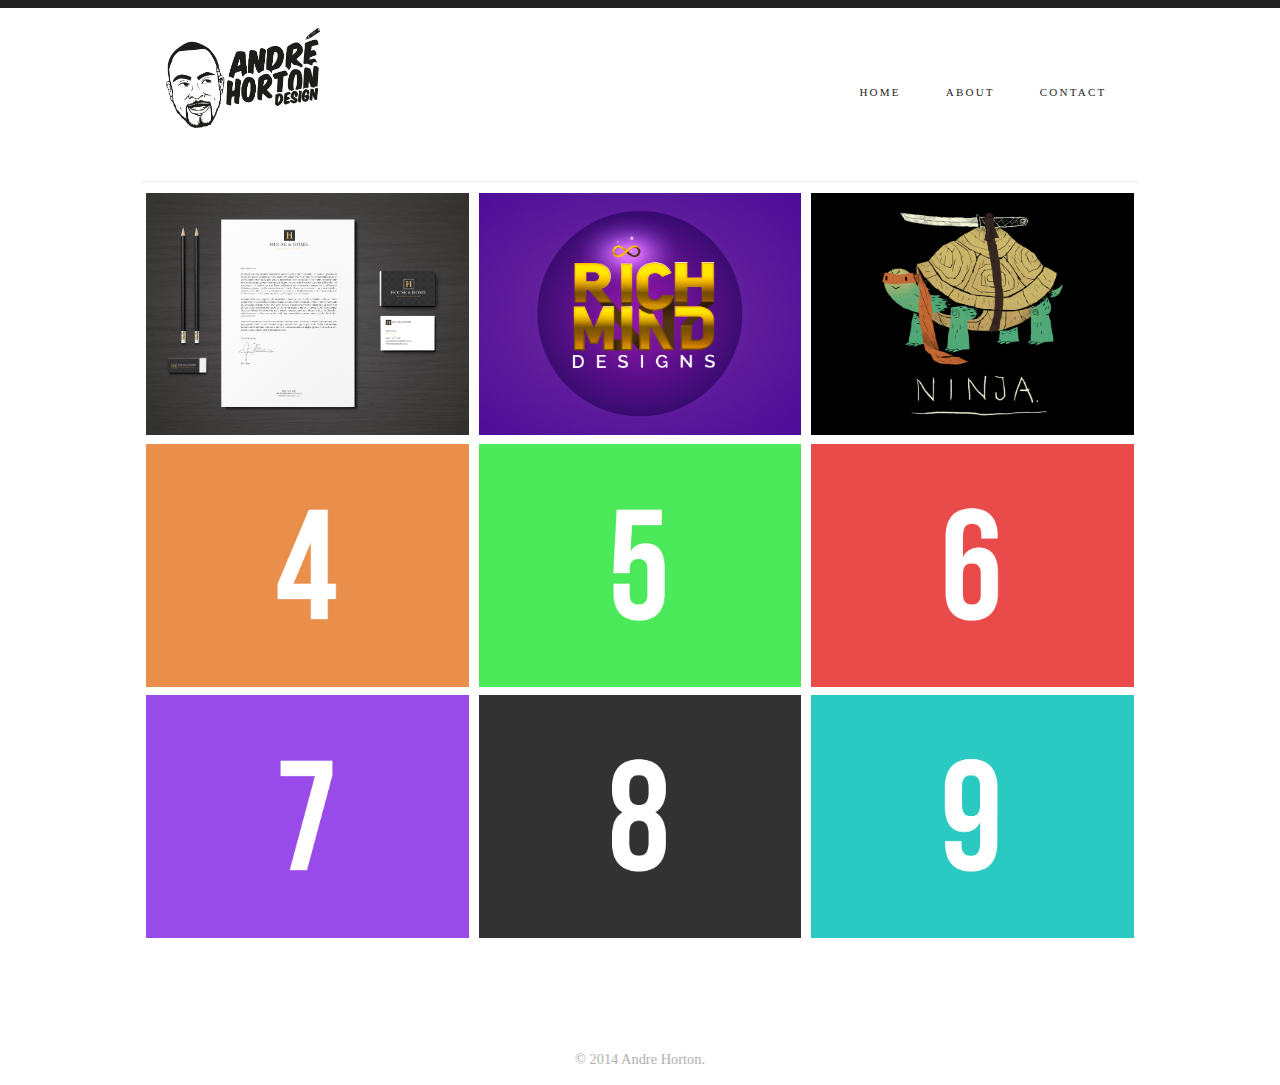
==== Index.html @ 230dae32 "uploaded website" ====
<!doctype html>
<html>
<head>
<meta charset="utf-8">
<title>ANDRE HORTON DESIGN</title>
<link rel="stylesheet" href="main.css">
<link rel="stylesheet" href="responsive.css">
<script src="https://ajax.googleapis.com/ajax/libs/jquery/2.2.0/jquery.min.js"></script>
</head>
    
<body>
    <nav id=mobile_menu>
        <div class="handle">Menu</div>
        <ul>
            <li><a href="Index.html">Home</a></li>
            <li><a href="about.html">About</a></li>
            <li><a href="contact.html">Contact</a></li>
        </ul>
    </nav>
    <header>
        <div id="logo">
            <a href="index.html">
<img src="Images/My%20logo.png"></a>
        </div>
        
         <nav id=menu>
        <ul>
            <li><a href="Index.html">Home</a></li>
            <li><a href="about.html">About</a></li>
            <li><a href="contact.html">Contact</a></li>
        </ul>
    </nav>
    
    </header>
    
   
    

    <div id="wrapper">
        
          <div class="page-divider"></div>
        
        <section>
            <ul id="gallery">
               
            <li class="roll"><a href="page1.html">
              <img src="Images/H&H1.jpg" >
                </a> </li>
                
                <li class="roll"><a href="page1.html">
              <img src="Images/rich_minds.jpg" alt="">
                </a> </li>
                
                <li class="roll"><a href="page1.html">
              <img src="Images/nin_turtle.jpg" alt="">
                </a> </li>
                
                <li class="roll"><a href="page1.html">
              <img src="Images/exp_4.jpg" alt="">
                </a> </li>
                
                <li class="roll"><a href="page1.html">
              <img src="Images/exp_5.jpg" alt="">
                </a> </li>
                
                  
                <li class="roll"><a href="page1.html">
              <img src="Images/exp_6.jpg" alt="">
                </a> </li>
                
                  
                <li class="roll"><a href="page1.html">
              <img src="Images/exp_7.jpg" alt="">
                </a> </li>
                
                 <li class="roll"><a href="page1.html">
              <img src="Images/exp_8.jpg" alt="">
                </a> </li>
                
                 <li class="roll"><a href="page1.html">
              <img src="Images/exp_9.jpg" alt="">
                </a> </li>
                
        </section>
    </div>
        
        </div>

      <div id="footer">
  		<footer id="footer">
  			<p>&copy; 2014 Andre Horton.</p>
  		</footer>
      <div>
</body>

    <script>
        $('.handle').on('click', function() {
            $('nav ul').toggleClass('showing')
        });
    </script>


</html>
---- main.css ----
/***********
GENERAL
**********/


body { 
    border-top: solid 8px #222222;
    margin: 0;
    padding: 0;
    font-family: sans-serif;
    }

nav a{
    
text-decoration: none;
color: #222;
-webkit-transition: .5s;
-o-transition: .5s;
-moz-transition: .5s;
transition: .5s;
}

img {
    max-width: 100%;
}

#wrapper{
    padding: 1% 6%;
    max-width: 90%;
    margin: 0 auto;
    box-sizing: border-box;

}

.page-divider{
    border-top: solid 1px #efefef;
    height: 10px;
    width: auto;
    padding: 0 3%;
    box-sizing: border-box;
}

h1{
    font-family: lato;
    font-size: 1.1em;
    text-transform: uppercase;
    letter-spacing: 0.4em;
    font-weight: 600;
    padding: 0;
    margin-bottom: -4px;
}

h2{
    font-family: lato;
    font-size: 0.75rem;
    font-weight: 600;
    padding: 0;
    text-transform: uppercase;
    color: #959595;
    letter-spacing: 0.2em;
}

p{
    font-family: open sans;
    font-size: 0.9rem;
    line-height: 1.4rem;
    font-weight: 400;
    color: #b0b0b0;
    
}

/***********
HEADING
**********/

header{
  
    width: 100%;
    padding: 20px 0;
    color: white;
    clear: both;
    height: 120px;
}

#logo{
    width: 23%;
    float: left;
    padding-left:13%; 
}

#logo img {
    height: 100px;
    width: auto;
}


/***********
NAVIGATION
**********/

#menu{
    width: 50%;
    float: right;
    padding-right: 12%;
    margin-top: 3%;
   
    
}


nav ul{
    
    overflow: hidden;
    text-align: right;
    margin: 0;
    font-family: lato;
    -webkit-transition: max-height 0.4s;
    -ms-transition: max-height 0.4s;
    -moz-transition: max-height 0.4s;
    -o-transition: max-height 0.4s;
    transition: max-height 0.4s;
    letter-spacing: 0.2em;
    font-size: 0.69em;
    font-weight: 500;
    text-transform: uppercase;
    padding: 0;
    list-style: none;
    
    
    
}

nav ul li{
    display: inline-block;
    padding: 20px;
    
}

a:hover{
    color: #d3d3d3;
   
    }



.handle {
    width: 100%;
    background: #222;
    text-align: center;
    padding: 15px 10px;
    cursor: pointer;
    box-sizing: border-box;
    color: white;
    display: none;
    text-transform: uppercase;
    font-size: 0.9em;
    letter-spacing: 0.2em;
    
}

/***********
GALLERY
**********/

#text_space_mobile{
    display: none;
}

#gallery{
    margin: 0;
    padding: 0;
    list-style: none;
}


#gallery li{
    float: left;
    width: 32.33%;
    margin: 0.25% 0.5%;
    padding: 0;
    
  }


#gallery li:nth-child(4n) { 
    clear:left;} /**eliminates the gap that appears in gallery li****/


#gallery li:nth-child(8n) { 
    clear:right;}

#gallery img {
    background: black;
}



footer {
	font-size: 0.75em;
	text-align: center;
	padding-top: 90px;
	clear: both;
}

.roll{
   opacity: 1;
   transition: opacity .5s ease-in-out;
   -moz-transition: opacity .5s ease-in-out;
   -webkit-transition: opacity .5s ease-in-out;
   -o-transition: opacity .5s ease-in-out;
}

.roll:hover {
      opacity: 0.70;
      }

/***********
GALLERY PAGES
**********/

.image{
    padding: 1% 1% 3% 1%;
}

#image_space{
    
    width: 65%;
    float: left;
    margin-bottom: 3%;
}

#text_space{
    
    width: 35%;
    float: right;
    padding: 1% 3%  ;
    box-sizing: border-box
}

#text_space p {
    padding-top: 5%;
}

#text_space_mobile p {
    padding-top: 5%;
}

#gallery_nav{
    clear: both;
    padding: 1%;
}

#gallery_nav a{
    font-size: 0.9rem;
    text-decoration: none;
    color: #222;
}

#gallery_controls{
    float: right;
}

.project-disabled {
    opacity: 0.5;
    pointer-events: none; /*disables link*/
}


/***********
ABOUT ME PAGE
**********/

.my_photo{
    padding: 3% 3%;
}

#about_image{
    
    width: 40%;
    float: left;
}

#about_text{
    
    width: 60%;
    float: right;
    padding: 1% 3%  ;
    box-sizing: border-box
}

#gallery_nav{
    clear: both;
    padding: 1%;
}

#gallery_nav a{
    font-size: 0.9rem;
    text-decoration: none;
    color: #222;
}


/***********
FORM
**********/

form{
    width: 55%;
    float: right;
    padding: 3% 4%;
    box-sizing: border-box;
    text-align: center;
    background-color: #f1f1f1;
}

input{
    background-color: #d2d2d2;
    display: block;
    margin: 2% auto;
    padding: 2%;
    width: 60%;
}

textarea{
    background-color: #d2d2d2;
    display: block;
    margin: 2% auto;
    padding: 2%;
    width: 60%;
}



/***********
FOOTER
**********/
footer {
	font-size: 0.75em;
	text-align: center;
	padding-top: 90px;
	clear: both;
	background-color: #ffffff;
}

#footer {
	bottom:0;
   	width:100%;
    display:block;
  
}
---- responsive.css ----
@media screen and (max-width: 768px){
    
    #gallery li{
    float: left;
    width: 47.2%;
    margin: 0.60% 1.3%;
}
    
    #gallery li:nth-child(4n) { 
    clear:right;}
    
    #text_space{
        display: none;
}
    
    #image_space{
        width: 100%;
    }
    
    
    #about_image{
        width: 100%;
    }
    
    #about_text{
        width: 100%;
    }
    
    
    #wrapper{
    padding: 1% 1%;
    max-width: 90%;
    margin: 0 auto;
    box-sizing: border-box;
    }
    
    #text_space_mobile{
        display: block;
        padding: 2% 2% 4% 2%;
        }
    
}



@media screen and (max-width: 580px){
    
    
    header{
        width: 100%;
        margin: 0 auto;

    }
    
    nav ul{
        max-height: 0;
        text-align: center;      
    }
    
    .showing{
        max-height: 20em;
    }
    nav ul li{
        
        width: 100%;
        box-sizing: border-box;
       
    
    }
    
    .handle{
        display: block;
    }
    
    #menu{
        display: none;
        width: 100%
    }
    
    #mobile_menu{
        background-color: #d3d3d3;
        width: 100%;
        }
    
    #mobile_menu ul li:hover{
     background-color: #979797;
    -webkit-transition: .8s;
    -o-transition: .8s;
    -moz-transition: .8s;
    transition: .8s;
}

    
    #logo{
        width: 100%;
        margin: 0 auto;
        padding: 0;
        text-align: center;
    }
    
    #logo img {
        margin: 0 auto;
       
    }

    
}

@media screen and (min-width: 581px){
    
   #mobile_menu{
        display: none;
    }
}

@media screen and (max-width:588px){
    
    #menu{
        display: none;
    }
}
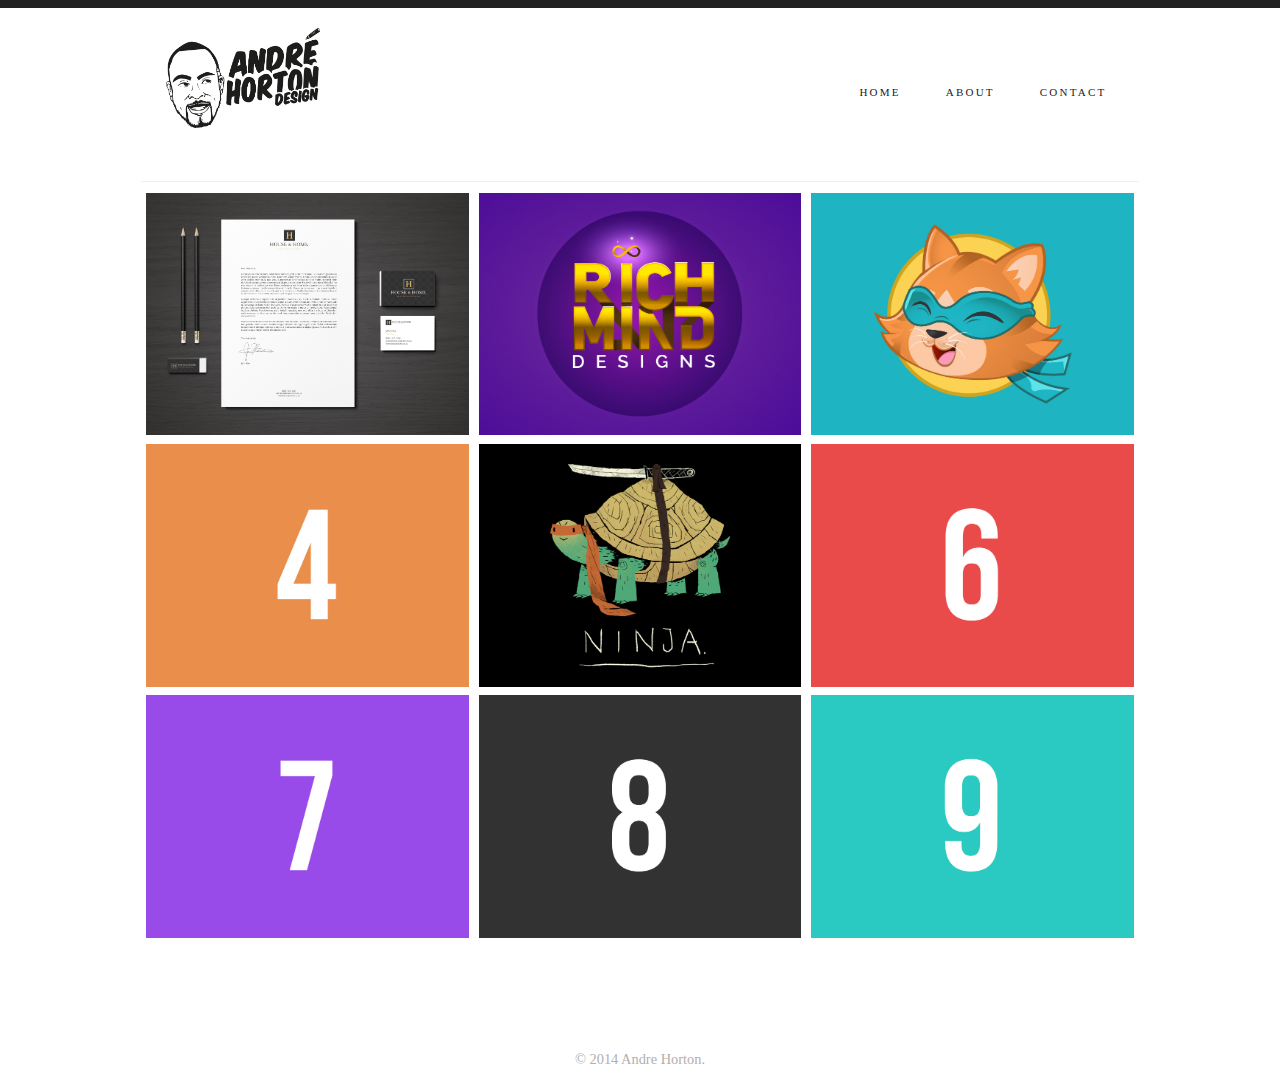
==== commit 18056be4: "ok" ====
--- a/Index.html
+++ b/Index.html
@@ -12,7 +12,7 @@
     <nav id=mobile_menu>
         <div class="handle">Menu</div>
         <ul>
-            <li><a href="Index.html">Home</a></li>
+            <li><a href="index.html">Home</a></li>
             <li><a href="about.html">About</a></li>
             <li><a href="contact.html">Contact</a></li>
         </ul>
@@ -25,7 +25,7 @@
         
          <nav id=menu>
         <ul>
-            <li><a href="Index.html">Home</a></li>
+            <li><a href="index.html">Home</a></li>
             <li><a href="about.html">About</a></li>
             <li><a href="contact.html">Contact</a></li>
         </ul>
@@ -52,7 +52,7 @@
                 </a> </li>
                 
                 <li class="roll"><a href="page1.html">
-              <img src="Images/nin_turtle.jpg" alt="">
+              <img src="Images/ninja-mascot.jpg" alt="">
                 </a> </li>
                 
                 <li class="roll"><a href="page1.html">
@@ -60,7 +60,7 @@
                 </a> </li>
                 
                 <li class="roll"><a href="page1.html">
-              <img src="Images/exp_5.jpg" alt="">
+              <img src="Images/nin_turtle.jpg" alt="">
                 </a> </li>
                 
                   
